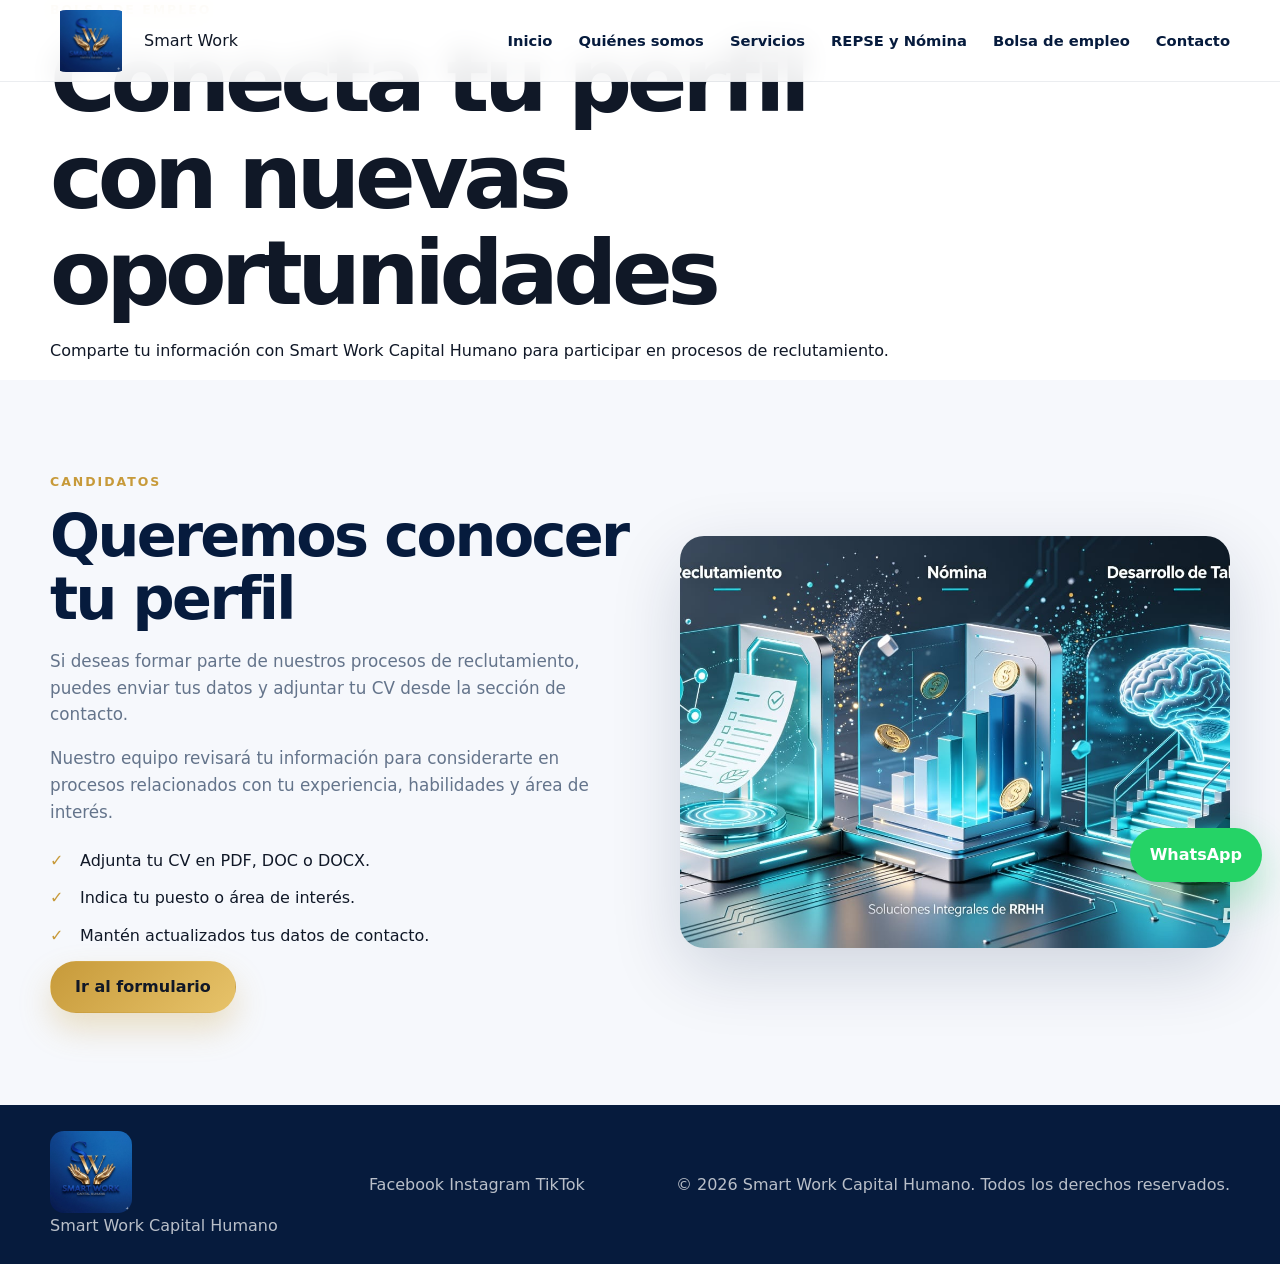
==== bolsa-empleo.html @ 2f0ab1b7 "Actualizacion de pagina" ====
<!DOCTYPE html>
<html lang="es-MX">
<head>
  <meta charset="UTF-8" />
  <meta name="viewport" content="width=device-width, initial-scale=1.0" />
  <meta name="description" content="Bolsa de empleo para candidatos que desean enviar su CV a Smart Work Capital Humano." />
  <title>Bolsa de empleo | Smart Work Capital Humano</title>
  <link rel="stylesheet" href="styles.css" />
  <link rel="icon" href="assets/logo-smart-work.jpeg" />
</head>
<body data-page="bolsa">

<nav class="navbar" aria-label="Navegación principal">
  <a class="brand" href="index.html" aria-label="Inicio Smart Work Capital Humano">
    <img src="assets/logo-smart-work.jpeg" alt="Smart Work Capital Humano" />
    <span>Smart Work</span>
  </a>

  <button class="nav-toggle" id="navToggle" type="button" aria-label="Abrir menú" aria-expanded="false">
    <span></span><span></span><span></span>
  </button>

  <div class="nav-menu" id="navMenu">
    <a href="index.html" data-nav="inicio">Inicio</a>
    <a href="nosotros.html" data-nav="nosotros">Quiénes somos</a>
    <a href="servicios.html" data-nav="servicios">Servicios</a>
    <a href="repse-nomina.html" data-nav="repse-nomina">REPSE y Nómina</a>
    <a href="bolsa-empleo.html" data-nav="bolsa">Bolsa de empleo</a>
    <a href="contacto.html" data-nav="contacto">Contacto</a>
  </div>
</nav>


<header class="page-banner cv-banner">
  <div class="container reveal">
    <p class="eyebrow">Bolsa de empleo</p>
    <h1>Conecta tu perfil con nuevas oportunidades</h1>
    <p>Comparte tu información con Smart Work Capital Humano para participar en procesos de reclutamiento.</p>
  </div>
</header>

<main>
  <section class="section cv-section">
    <div class="container two-columns">
      <div class="section-copy reveal">
        <p class="eyebrow">Candidatos</p>
        <h2>Queremos conocer tu perfil</h2>
        <p>
          Si deseas formar parte de nuestros procesos de reclutamiento, puedes enviar tus datos
          y adjuntar tu CV desde la sección de contacto.
        </p>
        <p>
          Nuestro equipo revisará tu información para considerarte en procesos relacionados con tu experiencia,
          habilidades y área de interés.
        </p>
        <ul class="check-list">
          <li>Adjunta tu CV en PDF, DOC o DOCX.</li>
          <li>Indica tu puesto o área de interés.</li>
          <li>Mantén actualizados tus datos de contacto.</li>
        </ul>
        <a class="btn btn-primary" href="contacto.html">Ir al formulario</a>
      </div>

      <div class="image-card reveal">
        <img src="assets/capital-humano.jpg" alt="Bolsa de empleo Smart Work Capital Humano" />
      </div>
    </div>
  </section>
</main>


<a class="floating-whatsapp js-whatsapp" href="#" target="_blank" rel="noopener" aria-label="Contactar por WhatsApp">
  WhatsApp
</a>

<footer class="site-footer">
  <div class="container footer-content">
    <a class="footer-brand" href="index.html">
      <img src="assets/logo-smart-work.jpeg" alt="Smart Work Capital Humano" />
      <span>Smart Work Capital Humano</span>
    </a>

    <div class="footer-links">
      <a href="#" target="_blank" rel="noopener">Facebook</a>
      <a href="#" target="_blank" rel="noopener">Instagram</a>
      <a href="#" target="_blank" rel="noopener">TikTok</a>
    </div>

    <p>© <span id="year"></span> Smart Work Capital Humano. Todos los derechos reservados.</p>
  </div>
</footer>

<script src="app.js"></script>

</body>
</html>
---- styles.css ----
:root {
  --blue: #0b3f8f;
  --blue-dark: #061b3d;
  --gold: #c79a3a;
  --gold-soft: #f2d68b;
  --ink: #101827;
  --muted: #64748b;
  --light: #f6f8fc;
  --white: #ffffff;
  --radius: 24px;
  --shadow: 0 22px 70px rgba(8, 31, 67, 0.16);
  --max: 1180px;
}

* {
  box-sizing: border-box;
}

html {
  scroll-behavior: smooth;
}

body {
  margin: 0;
  font-family: Inter, system-ui, -apple-system, BlinkMacSystemFont, "Segoe UI", sans-serif;
  color: var(--ink);
  background: var(--white);
  line-height: 1.6;
}

img,
video {
  max-width: 100%;
  display: block;
}

a {
  color: inherit;
  text-decoration: none;
}

.container {
  width: min(100% - 36px, var(--max));
  margin: 0 auto;
}

.site-header {
  min-height: 100vh;
  background: var(--blue-dark);
}

.navbar {
  position: fixed;
  inset: 0 0 auto;
  z-index: 100;
  height: 82px;
  display: flex;
  align-items: center;
  justify-content: space-between;
  padding: 0 max(22px, calc((100vw - var(--max)) / 2));
  background: rgba(255, 255, 255, 0.9);
  backdrop-filter: blur(14px);
  border-bottom: 1px solid rgba(12, 31, 68, 0.08);
}

.brand {
  display: inline-flex;
  align-items: center;
  gap: 12px;
}

.brand img {
  width: 82px;
  height: 62px;
  object-fit: contain;
  border-radius: 16px;
}

.nav-menu {
  display: flex;
  align-items: center;
  gap: 26px;
  font-weight: 700;
  font-size: 0.92rem;
  color: var(--blue-dark);
}

.nav-menu a {
  position: relative;
}

.nav-menu a::after {
  content: "";
  position: absolute;
  left: 0;
  bottom: -8px;
  width: 0;
  height: 2px;
  background: var(--gold);
  transition: width 0.25s ease;
}

.nav-menu a:hover::after {
  width: 100%;
}

.nav-toggle {
  display: none;
  border: 0;
  background: transparent;
  padding: 8px;
  cursor: pointer;
}

.nav-toggle span {
  display: block;
  width: 28px;
  height: 3px;
  margin: 5px;
  border-radius: 10px;
  background: var(--blue-dark);
}

.hero {
  position: relative;
  min-height: 100vh;
  display: grid;
  place-items: center;
  overflow: hidden;
  padding: 140px 0 80px;
}

.hero-video,
.hero::before {
  position: absolute;
  inset: 0;
  width: 100%;
  height: 100%;
}

.hero-video {
  object-fit: cover;
  opacity: 0.35;
}

.hero::before {
  content: "";
  background:
    linear-gradient(90deg, rgba(3, 18, 42, 0.96), rgba(5, 28, 66, 0.82), rgba(9, 41, 90, 0.52)),
    url("assets/reclutamiento-equipo.jpg") center/cover;
  z-index: 0;
}

.hero-overlay {
  position: absolute;
  inset: 0;
  background:
    radial-gradient(circle at 80% 20%, rgba(199, 154, 58, 0.25), transparent 34%),
    linear-gradient(180deg, rgba(5, 16, 36, 0.15), rgba(5, 16, 36, 0.65));
  z-index: 1;
}

.hero-content {
  position: relative;
  z-index: 2;
  width: min(100% - 36px, 960px);
  margin: 0 auto;
  color: var(--white);
}

.eyebrow {
  margin: 0 0 12px;
  color: var(--gold);
  text-transform: uppercase;
  letter-spacing: 0.16em;
  font-weight: 800;
  font-size: 0.78rem;
}

h1,
h2,
h3 {
  margin: 0;
  line-height: 1.08;
}

h1 {
  max-width: 820px;
  font-size: clamp(2.8rem, 7vw, 6.4rem);
  letter-spacing: -0.06em;
}

h2 {
  font-size: clamp(2rem, 4.6vw, 4rem);
  letter-spacing: -0.045em;
  color: var(--blue-dark);
}

h3 {
  font-size: 1.25rem;
  color: var(--blue-dark);
}

.hero-text {
  max-width: 650px;
  margin: 24px 0 0;
  font-size: clamp(1.05rem, 2vw, 1.28rem);
  color: rgba(255, 255, 255, 0.84);
}

.hero-actions,
.contact-actions {
  display: flex;
  flex-wrap: wrap;
  gap: 14px;
  margin-top: 34px;
}

.btn {
  display: inline-flex;
  align-items: center;
  justify-content: center;
  min-height: 52px;
  padding: 0 24px;
  border-radius: 999px;
  font-weight: 800;
  border: 1px solid transparent;
  transition: transform 0.2s ease, box-shadow 0.2s ease, background 0.2s ease;
}

.btn:hover {
  transform: translateY(-2px);
}

.btn-primary {
  background: linear-gradient(135deg, var(--gold), #e7c36a);
  color: #111827;
  box-shadow: 0 16px 32px rgba(199, 154, 58, 0.28);
}

.btn-secondary {
  background: rgba(255, 255, 255, 0.1);
  color: var(--blue-dark);
  border-color: rgba(11, 63, 143, 0.18);
}

.hero .btn-secondary {
  color: var(--white);
  border-color: rgba(255, 255, 255, 0.35);
}

.btn-light {
  background: var(--white);
  color: var(--blue-dark);
}

.hero-stats {
  display: grid;
  grid-template-columns: repeat(3, minmax(0, 1fr));
  gap: 14px;
  max-width: 820px;
  margin-top: 54px;
}

.hero-stats div {
  padding: 22px;
  border: 1px solid rgba(255, 255, 255, 0.18);
  border-radius: 20px;
  background: rgba(255, 255, 255, 0.08);
  backdrop-filter: blur(10px);
}

.hero-stats strong {
  display: block;
  font-size: 1.6rem;
  color: var(--gold-soft);
}

.hero-stats span {
  display: block;
  color: rgba(255, 255, 255, 0.82);
}

.section {
  padding: 92px 0;
}

.two-columns {
  display: grid;
  grid-template-columns: 1fr 0.95fr;
  gap: 52px;
  align-items: center;
}

.two-columns.reverse {
  grid-template-columns: 0.95fr 1fr;
}

.section-copy p:not(.eyebrow),
.section-heading p {
  color: var(--muted);
  font-size: 1.05rem;
}

.section-heading {
  max-width: 860px;
  margin: 0 auto 44px;
  text-align: center;
}

.image-card {
  overflow: hidden;
  border-radius: var(--radius);
  box-shadow: var(--shadow);
  background: var(--light);
}

.image-card img {
  width: 100%;
  aspect-ratio: 4 / 3;
  object-fit: cover;
}

.mission-card {
  margin-top: 26px;
  padding: 28px;
  border-radius: var(--radius);
  background: linear-gradient(135deg, rgba(11, 63, 143, 0.08), rgba(199, 154, 58, 0.1));
  border: 1px solid rgba(11, 63, 143, 0.08);
}

.values-section,
.payroll,
.cv-section {
  background: var(--light);
}

.values-grid {
  display: grid;
  grid-template-columns: repeat(4, 1fr);
  gap: 18px;
}

.value-card,
.service-card,
.payroll-card,
.cv-form,
.contact-card {
  border: 1px solid rgba(11, 63, 143, 0.09);
  background: var(--white);
  border-radius: var(--radius);
  box-shadow: 0 14px 40px rgba(8, 31, 67, 0.08);
}

.value-card {
  padding: 26px;
}

.value-card span {
  display: inline-flex;
  width: 42px;
  height: 42px;
  align-items: center;
  justify-content: center;
  border-radius: 50%;
  background: var(--blue);
  color: var(--white);
  font-weight: 900;
  margin-bottom: 16px;
}

.value-card p,
.service-card p,
.payroll-card p {
  color: var(--muted);
}

.service-highlight {
  display: grid;
  grid-template-columns: 1fr 0.9fr;
  gap: 28px;
  align-items: center;
  margin-bottom: 28px;
  padding: 34px;
  border-radius: 30px;
  background: linear-gradient(135deg, #092a5f, #0b3f8f);
  color: var(--white);
  overflow: hidden;
}

.service-highlight h3 {
  color: var(--white);
  font-size: clamp(1.7rem, 3vw, 2.6rem);
}

.service-highlight img {
  border-radius: 22px;
  height: 320px;
  width: 100%;
  object-fit: cover;
}

.check-list {
  padding: 0;
  margin: 22px 0 0;
  list-style: none;
}

.check-list li {
  position: relative;
  padding-left: 30px;
  margin: 12px 0;
}

.check-list li::before {
  content: "✓";
  position: absolute;
  left: 0;
  top: 0;
  color: var(--gold);
  font-weight: 900;
}

.cards-grid {
  display: grid;
  grid-template-columns: repeat(4, 1fr);
  gap: 18px;
}

.service-card {
  overflow: hidden;
}

.service-card img {
  width: 100%;
  height: 170px;
  object-fit: cover;
}

.service-card div {
  padding: 22px;
}

.dark-section {
  color: var(--white);
  background:
    linear-gradient(135deg, rgba(4, 16, 36, 0.96), rgba(6, 31, 72, 0.94)),
    url("assets/servicios-rrhh.jpg") center/cover fixed;
}

.dark-section h2,
.dark-section h3 {
  color: var(--white);
}

.dark-section .section-copy p:not(.eyebrow),
.dark-section .check-list {
  color: rgba(255, 255, 255, 0.82);
}

.payroll-grid {
  display: grid;
  grid-template-columns: repeat(3, 1fr);
  gap: 22px;
}

.payroll-card {
  overflow: hidden;
}

.payroll-card img {
  width: 100%;
  height: 210px;
  object-fit: cover;
}

.payroll-card h3,
.payroll-card p {
  padding-left: 24px;
  padding-right: 24px;
}

.payroll-card h3 {
  padding-top: 22px;
}

.payroll-card p {
  padding-bottom: 24px;
}

.process {
  margin-top: 32px;
  padding: 32px;
  border-radius: 28px;
  background: var(--white);
  border: 1px solid rgba(11, 63, 143, 0.1);
}

.process-list {
  display: grid;
  grid-template-columns: repeat(4, 1fr);
  gap: 14px;
  margin-top: 22px;
}

.process-list span {
  display: block;
  padding: 18px;
  border-radius: 18px;
  background: var(--light);
  color: var(--blue-dark);
  font-weight: 800;
}

.cv-form {
  padding: 28px;
}

.cv-form label {
  display: block;
  margin-bottom: 16px;
  color: var(--blue-dark);
  font-weight: 800;
}

.cv-form input,
.cv-form textarea {
  width: 100%;
  margin-top: 8px;
  padding: 14px 16px;
  border: 1px solid rgba(11, 63, 143, 0.18);
  border-radius: 16px;
  font: inherit;
  outline: none;
  background: #fbfcff;
}

.cv-form input:focus,
.cv-form textarea:focus {
  border-color: var(--gold);
  box-shadow: 0 0 0 4px rgba(199, 154, 58, 0.14);
}

.file-name {
  display: block;
  margin-top: 8px;
  color: var(--muted);
  font-size: 0.88rem;
  font-weight: 600;
}

.small-note {
  font-size: 0.95rem !important;
  padding: 16px;
  border-radius: 18px;
  background: rgba(199, 154, 58, 0.12);
}

.contact-card {
  display: grid;
  grid-template-columns: 1.2fr auto;
  gap: 26px;
  align-items: center;
  padding: 40px;
  background:
    linear-gradient(135deg, rgba(255,255,255,0.94), rgba(246,248,252,0.94)),
    url("assets/capital-humano.jpg") center/cover;
}

.social-links {
  grid-column: 1 / -1;
  display: flex;
  flex-wrap: wrap;
  gap: 12px;
}

.social-links a {
  padding: 10px 16px;
  border-radius: 999px;
  background: var(--blue-dark);
  color: var(--white);
  font-weight: 800;
}

.floating-whatsapp {
  position: fixed;
  right: 18px;
  bottom: 18px;
  z-index: 90;
  padding: 14px 20px;
  border-radius: 999px;
  background: #25d366;
  color: white;
  font-weight: 900;
  box-shadow: 0 18px 40px rgba(37, 211, 102, 0.32);
}

.site-footer {
  background: var(--blue-dark);
  color: rgba(255, 255, 255, 0.72);
  padding: 26px 0;
}

.footer-content {
  display: flex;
  align-items: center;
  justify-content: space-between;
  gap: 18px;
}

.footer-content img {
  width: 82px;
  border-radius: 14px;
}

.reveal {
  opacity: 0;
  transform: translateY(22px);
  transition: opacity 0.7s ease, transform 0.7s ease;
}

.reveal.is-visible {
  opacity: 1;
  transform: translateY(0);
}

@media (max-width: 980px) {
  .nav-toggle {
    display: block;
  }

  .nav-menu {
    position: fixed;
    top: 82px;
    left: 18px;
    right: 18px;
    display: none;
    flex-direction: column;
    align-items: stretch;
    padding: 20px;
    border-radius: 22px;
    background: var(--white);
    box-shadow: var(--shadow);
  }

  .nav-menu.is-open {
    display: flex;
  }

  .two-columns,
  .two-columns.reverse,
  .service-highlight,
  .contact-card {
    grid-template-columns: 1fr;
  }

  .cards-grid,
  .values-grid,
  .payroll-grid {
    grid-template-columns: repeat(2, 1fr);
  }

  .process-list {
    grid-template-columns: repeat(2, 1fr);
  }

  .contact-actions {
    margin-top: 0;
  }
}

@media (max-width: 620px) {
  .section {
    padding: 68px 0;
  }

  .hero {
    padding-top: 120px;
  }

  .hero-stats,
  .cards-grid,
  .values-grid,
  .payroll-grid,
  .process-list {
    grid-template-columns: 1fr;
  }

  .service-highlight,
  .contact-card,
  .process,
  .cv-form {
    padding: 22px;
  }

  .brand img {
    width: 72px;
    height: 54px;
  }

  .navbar {
    height: 76px;
  }

  .nav-menu {
    top: 76px;
  }

  .footer-content {
    flex-direction: column;
    text-align: center;
  }

  .floating-whatsapp {
    left: 18px;
    right: 18px;
    text-align: center;
  }
}
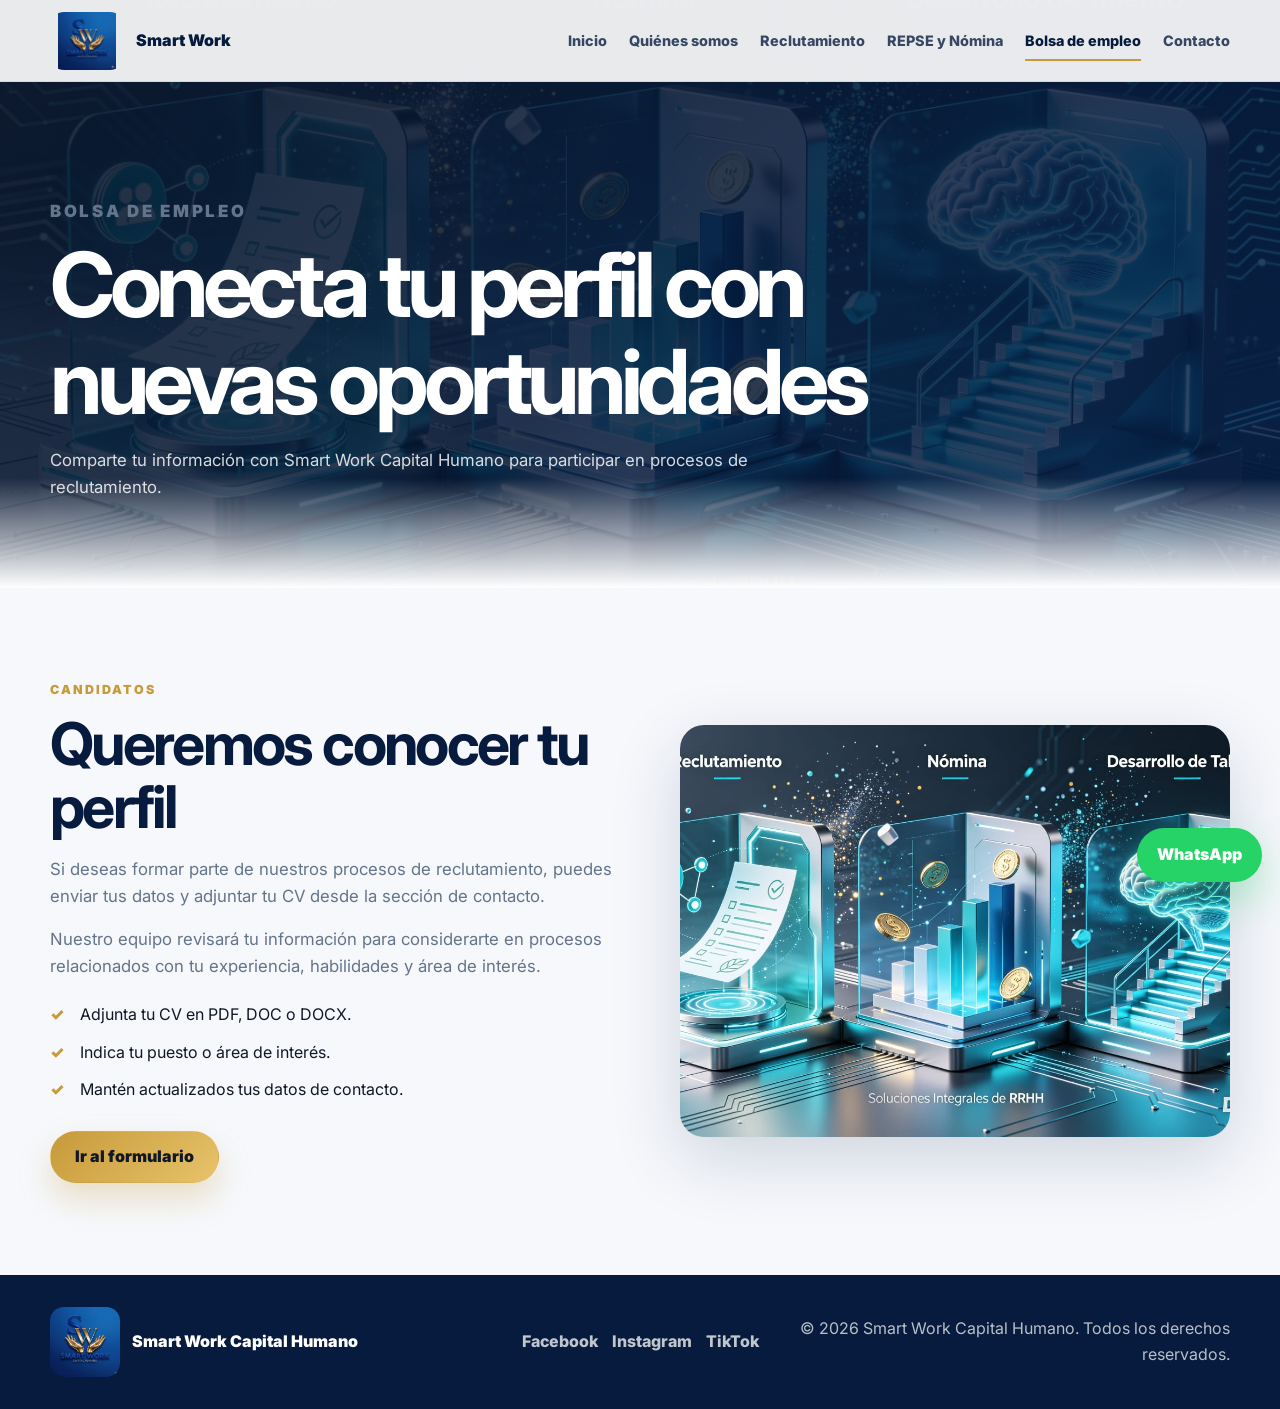
==== commit 5d67ac6f: "Ajustes finales Smart Work" ====
--- a/bolsa-empleo.html
+++ b/bolsa-empleo.html
@@ -23,7 +23,7 @@
   <div class="nav-menu" id="navMenu">
     <a href="index.html" data-nav="inicio">Inicio</a>
     <a href="nosotros.html" data-nav="nosotros">Quiénes somos</a>
-    <a href="servicios.html" data-nav="servicios">Servicios</a>
+    <a href="servicios.html" data-nav="servicios">Reclutamiento</a>
     <a href="repse-nomina.html" data-nav="repse-nomina">REPSE y Nómina</a>
     <a href="bolsa-empleo.html" data-nav="bolsa">Bolsa de empleo</a>
     <a href="contacto.html" data-nav="contacto">Contacto</a>
--- a/styles.css
+++ b/styles.css
@@ -1,10 +1,15 @@
+@import url("https://fonts.googleapis.com/css2?family=Inter:wght@400;600;700;800;900&display=swap");
+
 :root {
   --blue: #0b3f8f;
+  --blue-2: #0d5ec8;
   --blue-dark: #061b3d;
   --gold: #c79a3a;
   --gold-soft: #f2d68b;
+  --cyan: #21d4ff;
   --ink: #101827;
   --muted: #64748b;
+  --line: rgba(11, 63, 143, 0.12);
   --light: #f6f8fc;
   --white: #ffffff;
   --radius: 24px;
@@ -12,13 +17,9 @@
   --max: 1180px;
 }
 
-* {
-  box-sizing: border-box;
-}
-
-html {
-  scroll-behavior: smooth;
-}
+* { box-sizing: border-box; }
+
+html { scroll-behavior: smooth; }
 
 body {
   margin: 0;
@@ -28,37 +29,25 @@
   line-height: 1.6;
 }
 
-img,
-video {
-  max-width: 100%;
-  display: block;
-}
-
-a {
-  color: inherit;
-  text-decoration: none;
-}
+img, video { max-width: 100%; display: block; }
+
+a { color: inherit; text-decoration: none; }
 
 .container {
   width: min(100% - 36px, var(--max));
   margin: 0 auto;
-}
-
-.site-header {
-  min-height: 100vh;
-  background: var(--blue-dark);
 }
 
 .navbar {
   position: fixed;
   inset: 0 0 auto;
   z-index: 100;
-  height: 82px;
+  min-height: 82px;
   display: flex;
   align-items: center;
   justify-content: space-between;
-  padding: 0 max(22px, calc((100vw - var(--max)) / 2));
-  background: rgba(255, 255, 255, 0.9);
+  padding: 10px max(22px, calc((100vw - var(--max)) / 2));
+  background: rgba(255, 255, 255, 0.91);
   backdrop-filter: blur(14px);
   border-bottom: 1px solid rgba(12, 31, 68, 0.08);
 }
@@ -67,42 +56,47 @@
   display: inline-flex;
   align-items: center;
   gap: 12px;
+  font-weight: 900;
+  color: var(--blue-dark);
 }
 
 .brand img {
-  width: 82px;
-  height: 62px;
+  width: 74px;
+  height: 58px;
   object-fit: contain;
-  border-radius: 16px;
+  border-radius: 14px;
 }
 
 .nav-menu {
   display: flex;
   align-items: center;
-  gap: 26px;
-  font-weight: 700;
-  font-size: 0.92rem;
+  gap: 22px;
+  font-weight: 800;
+  font-size: 0.9rem;
   color: var(--blue-dark);
 }
 
 .nav-menu a {
   position: relative;
+  opacity: 0.78;
 }
 
 .nav-menu a::after {
   content: "";
   position: absolute;
   left: 0;
-  bottom: -8px;
+  bottom: -9px;
   width: 0;
   height: 2px;
   background: var(--gold);
   transition: width 0.25s ease;
 }
 
-.nav-menu a:hover::after {
-  width: 100%;
-}
+.nav-menu a:hover,
+.nav-menu a.is-active { opacity: 1; }
+
+.nav-menu a:hover::after,
+.nav-menu a.is-active::after { width: 100%; }
 
 .nav-toggle {
   display: none;
@@ -121,13 +115,18 @@
   background: var(--blue-dark);
 }
 
+.hero,
+.page-banner {
+  position: relative;
+  overflow: hidden;
+  padding-top: 118px;
+}
+
 .hero {
-  position: relative;
   min-height: 100vh;
   display: grid;
   place-items: center;
-  overflow: hidden;
-  padding: 140px 0 80px;
+  background: var(--blue-dark);
 }
 
 .hero-video,
@@ -140,13 +139,13 @@
 
 .hero-video {
   object-fit: cover;
-  opacity: 0.35;
+  opacity: 0.28;
 }
 
 .hero::before {
   content: "";
   background:
-    linear-gradient(90deg, rgba(3, 18, 42, 0.96), rgba(5, 28, 66, 0.82), rgba(9, 41, 90, 0.52)),
+    linear-gradient(90deg, rgba(3, 18, 42, 0.97), rgba(5, 28, 66, 0.82), rgba(9, 41, 90, 0.48)),
     url("assets/reclutamiento-equipo.jpg") center/cover;
   z-index: 0;
 }
@@ -155,16 +154,20 @@
   position: absolute;
   inset: 0;
   background:
-    radial-gradient(circle at 80% 20%, rgba(199, 154, 58, 0.25), transparent 34%),
-    linear-gradient(180deg, rgba(5, 16, 36, 0.15), rgba(5, 16, 36, 0.65));
+    radial-gradient(circle at 82% 20%, rgba(199, 154, 58, 0.28), transparent 32%),
+    radial-gradient(circle at 18% 80%, rgba(33, 212, 255, 0.18), transparent 36%),
+    linear-gradient(180deg, rgba(5, 16, 36, 0.14), rgba(5, 16, 36, 0.7));
   z-index: 1;
 }
 
-.hero-content {
+.hero-grid {
   position: relative;
   z-index: 2;
-  width: min(100% - 36px, 960px);
-  margin: 0 auto;
+  display: grid;
+  grid-template-columns: 1.15fr 0.85fr;
+  gap: 46px;
+  align-items: center;
+  padding: 70px 0 60px;
   color: var(--white);
 }
 
@@ -173,19 +176,13 @@
   color: var(--gold);
   text-transform: uppercase;
   letter-spacing: 0.16em;
-  font-weight: 800;
+  font-weight: 900;
   font-size: 0.78rem;
 }
 
-h1,
-h2,
-h3 {
-  margin: 0;
-  line-height: 1.08;
-}
+h1, h2, h3 { margin: 0; line-height: 1.08; }
 
 h1 {
-  max-width: 820px;
   font-size: clamp(2.8rem, 7vw, 6.4rem);
   letter-spacing: -0.06em;
 }
@@ -201,11 +198,18 @@
   color: var(--blue-dark);
 }
 
-.hero-text {
-  max-width: 650px;
-  margin: 24px 0 0;
+.hero-copy p:not(.eyebrow),
+.page-banner p,
+.section-copy p:not(.eyebrow),
+.section-heading p {
+  color: var(--muted);
+  font-size: 1.05rem;
+}
+
+.hero-copy p:not(.eyebrow) {
+  max-width: 680px;
+  color: rgba(255, 255, 255, 0.84);
   font-size: clamp(1.05rem, 2vw, 1.28rem);
-  color: rgba(255, 255, 255, 0.84);
 }
 
 .hero-actions,
@@ -223,14 +227,12 @@
   min-height: 52px;
   padding: 0 24px;
   border-radius: 999px;
-  font-weight: 800;
+  font-weight: 900;
   border: 1px solid transparent;
   transition: transform 0.2s ease, box-shadow 0.2s ease, background 0.2s ease;
 }
 
-.btn:hover {
-  transform: translateY(-2px);
-}
+.btn:hover { transform: translateY(-2px); }
 
 .btn-primary {
   background: linear-gradient(135deg, var(--gold), #e7c36a);
@@ -239,50 +241,106 @@
 }
 
 .btn-secondary {
-  background: rgba(255, 255, 255, 0.1);
+  background: rgba(255,255,255,0.06);
   color: var(--blue-dark);
   border-color: rgba(11, 63, 143, 0.18);
 }
 
 .hero .btn-secondary {
   color: var(--white);
-  border-color: rgba(255, 255, 255, 0.35);
-}
-
-.btn-light {
-  background: var(--white);
-  color: var(--blue-dark);
-}
-
-.hero-stats {
-  display: grid;
-  grid-template-columns: repeat(3, minmax(0, 1fr));
-  gap: 14px;
-  max-width: 820px;
-  margin-top: 54px;
-}
-
-.hero-stats div {
-  padding: 22px;
-  border: 1px solid rgba(255, 255, 255, 0.18);
-  border-radius: 20px;
-  background: rgba(255, 255, 255, 0.08);
-  backdrop-filter: blur(10px);
-}
-
-.hero-stats strong {
-  display: block;
-  font-size: 1.6rem;
-  color: var(--gold-soft);
-}
-
-.hero-stats span {
-  display: block;
-  color: rgba(255, 255, 255, 0.82);
-}
-
-.section {
-  padding: 92px 0;
+  border-color: rgba(255,255,255,0.35);
+}
+
+.hero-panel {
+  padding: 28px;
+  border: 1px solid rgba(255,255,255,0.17);
+  border-radius: 30px;
+  background: rgba(255,255,255,0.09);
+  backdrop-filter: blur(14px);
+  box-shadow: 0 28px 70px rgba(0,0,0,0.22);
+}
+
+.hero-panel img {
+  width: 250px;
+  margin: 0 auto 24px;
+  border-radius: 24px;
+}
+
+.mini-stats {
+  display: grid;
+  gap: 12px;
+}
+
+.mini-stats span {
+  display: flex;
+  justify-content: space-between;
+  gap: 16px;
+  padding: 16px;
+  border-radius: 18px;
+  background: rgba(255,255,255,0.08);
+  color: rgba(255,255,255,0.8);
+}
+
+.mini-stats strong { color: var(--gold-soft); }
+
+.page-banner {
+  min-height: 430px;
+  display: flex;
+  align-items: center;
+  color: var(--white);
+  background:
+    linear-gradient(135deg, rgba(4, 16, 36, 0.9), rgba(6, 31, 72, 0.82)),
+    url("assets/reclutamiento-equipo.jpg") center/cover;
+}
+
+.page-banner::after {
+  content: "";
+  position: absolute;
+  inset: auto 0 0;
+  height: 110px;
+  background: linear-gradient(0deg, var(--white), transparent);
+}
+
+.page-banner .container {
+  position: relative;
+  z-index: 2;
+  padding: 80px 0 70px;
+}
+
+.page-banner h1 {
+  max-width: 920px;
+  color: var(--white);
+}
+
+.page-banner p:not(.eyebrow) {
+  max-width: 760px;
+  color: rgba(255,255,255,0.83);
+}
+
+.services-banner { background-image: linear-gradient(135deg, rgba(4, 16, 36, 0.88), rgba(6, 31, 72, 0.82)), url("assets/reclutamiento-digital.jpg"); }
+.repse-banner { background-image: linear-gradient(135deg, rgba(4, 16, 36, 0.88), rgba(6, 31, 72, 0.82)), url("assets/repse-hd.png"); }
+.payroll-banner { background-image: linear-gradient(135deg, rgba(4, 16, 36, 0.88), rgba(6, 31, 72, 0.82)), url("assets/gestion-nominas.jpg"); }
+.cv-banner { background-image: linear-gradient(135deg, rgba(4, 16, 36, 0.88), rgba(6, 31, 72, 0.82)), url("assets/capital-humano.jpg"); }
+.contact-banner { background-image: linear-gradient(135deg, rgba(4, 16, 36, 0.88), rgba(6, 31, 72, 0.82)), url("assets/reclutamiento-equipo.jpg"); }
+
+.section { padding: 92px 0; }
+
+.light-section,
+.values-section,
+.cv-section {
+  background: var(--light);
+}
+
+.split-section {
+  background:
+    linear-gradient(180deg, rgba(246,248,252,0.96), rgba(255,255,255,0.96)),
+    url("assets/servicios-rrhh.jpg") center/cover;
+}
+
+.section-heading {
+  max-width: 880px;
+  margin: 0 auto 44px;
+  text-align: center;
 }
 
 .two-columns {
@@ -292,21 +350,7 @@
   align-items: center;
 }
 
-.two-columns.reverse {
-  grid-template-columns: 0.95fr 1fr;
-}
-
-.section-copy p:not(.eyebrow),
-.section-heading p {
-  color: var(--muted);
-  font-size: 1.05rem;
-}
-
-.section-heading {
-  max-width: 860px;
-  margin: 0 auto 44px;
-  text-align: center;
-}
+.two-columns.reverse { grid-template-columns: 0.95fr 1fr; }
 
 .image-card {
   overflow: hidden;
@@ -321,40 +365,80 @@
   object-fit: cover;
 }
 
-.mission-card {
-  margin-top: 26px;
-  padding: 28px;
-  border-radius: var(--radius);
-  background: linear-gradient(135deg, rgba(11, 63, 143, 0.08), rgba(199, 154, 58, 0.1));
-  border: 1px solid rgba(11, 63, 143, 0.08);
-}
-
-.values-section,
-.payroll,
-.cv-section {
-  background: var(--light);
-}
-
-.values-grid {
-  display: grid;
-  grid-template-columns: repeat(4, 1fr);
-  gap: 18px;
-}
-
-.value-card,
+.home-cards,
+.cards-grid {
+  display: grid;
+  grid-template-columns: repeat(3, 1fr);
+  gap: 22px;
+}
+
+.link-card,
 .service-card,
 .payroll-card,
+.value-card,
 .cv-form,
-.contact-card {
-  border: 1px solid rgba(11, 63, 143, 0.09);
+.contact-card,
+.info-box {
+  border: 1px solid var(--line);
   background: var(--white);
   border-radius: var(--radius);
   box-shadow: 0 14px 40px rgba(8, 31, 67, 0.08);
 }
 
-.value-card {
-  padding: 26px;
-}
+.link-card,
+.service-card,
+.payroll-card {
+  overflow: hidden;
+}
+
+.link-card {
+  display: block;
+  transition: transform 0.22s ease, box-shadow 0.22s ease;
+}
+
+.link-card:hover {
+  transform: translateY(-5px);
+  box-shadow: var(--shadow);
+}
+
+.link-card img,
+.service-card img,
+.payroll-card img {
+  width: 100%;
+  height: 210px;
+  object-fit: cover;
+}
+
+.link-card h3,
+.link-card p,
+.service-card h3,
+.service-card p,
+.payroll-card h3,
+.payroll-card p {
+  padding-left: 24px;
+  padding-right: 24px;
+}
+
+.link-card h3,
+.service-card h3,
+.payroll-card h3 {
+  padding-top: 22px;
+}
+
+.link-card p,
+.service-card p,
+.payroll-card p {
+  padding-bottom: 24px;
+  color: var(--muted);
+}
+
+.values-grid {
+  display: grid;
+  grid-template-columns: repeat(3, 1fr);
+  gap: 18px;
+}
+
+.value-card { padding: 26px; }
 
 .value-card span {
   display: inline-flex;
@@ -369,11 +453,7 @@
   margin-bottom: 16px;
 }
 
-.value-card p,
-.service-card p,
-.payroll-card p {
-  color: var(--muted);
-}
+.value-card p { color: var(--muted); }
 
 .service-highlight {
   display: grid;
@@ -388,9 +468,13 @@
   overflow: hidden;
 }
 
+.service-highlight h2,
 .service-highlight h3 {
   color: var(--white);
-  font-size: clamp(1.7rem, 3vw, 2.6rem);
+}
+
+.service-highlight p {
+  color: rgba(255,255,255,0.82);
 }
 
 .service-highlight img {
@@ -402,7 +486,7 @@
 
 .check-list {
   padding: 0;
-  margin: 22px 0 0;
+  margin: 22px 0 28px;
   list-style: none;
 }
 
@@ -421,100 +505,33 @@
   font-weight: 900;
 }
 
-.cards-grid {
-  display: grid;
-  grid-template-columns: repeat(4, 1fr);
-  gap: 18px;
-}
-
-.service-card {
-  overflow: hidden;
-}
-
-.service-card img {
-  width: 100%;
-  height: 170px;
-  object-fit: cover;
-}
-
-.service-card div {
-  padding: 22px;
-}
-
-.dark-section {
-  color: var(--white);
-  background:
-    linear-gradient(135deg, rgba(4, 16, 36, 0.96), rgba(6, 31, 72, 0.94)),
-    url("assets/servicios-rrhh.jpg") center/cover fixed;
-}
-
-.dark-section h2,
-.dark-section h3 {
-  color: var(--white);
-}
-
-.dark-section .section-copy p:not(.eyebrow),
-.dark-section .check-list {
-  color: rgba(255, 255, 255, 0.82);
-}
-
 .payroll-grid {
   display: grid;
   grid-template-columns: repeat(3, 1fr);
   gap: 22px;
 }
 
-.payroll-card {
-  overflow: hidden;
-}
-
-.payroll-card img {
-  width: 100%;
-  height: 210px;
-  object-fit: cover;
-}
-
-.payroll-card h3,
-.payroll-card p {
-  padding-left: 24px;
-  padding-right: 24px;
-}
-
-.payroll-card h3 {
-  padding-top: 22px;
-}
-
-.payroll-card p {
-  padding-bottom: 24px;
-}
-
-.process {
-  margin-top: 32px;
-  padding: 32px;
-  border-radius: 28px;
+.cta-block {
+  max-width: 880px;
+  margin: 0 auto;
+  padding: 44px;
+  text-align: center;
+  border-radius: 30px;
   background: var(--white);
-  border: 1px solid rgba(11, 63, 143, 0.1);
-}
-
-.process-list {
-  display: grid;
-  grid-template-columns: repeat(4, 1fr);
-  gap: 14px;
-  margin-top: 22px;
-}
-
-.process-list span {
-  display: block;
-  padding: 18px;
-  border-radius: 18px;
-  background: var(--light);
-  color: var(--blue-dark);
-  font-weight: 800;
-}
-
-.cv-form {
-  padding: 28px;
-}
+  box-shadow: var(--shadow);
+}
+
+.cta-block p {
+  color: var(--muted);
+}
+
+.info-box {
+  margin-top: 24px;
+  padding: 24px;
+  background: linear-gradient(135deg, rgba(11,63,143,0.07), rgba(199,154,58,0.12));
+}
+
+.cv-form { padding: 28px; }
 
 .cv-form label {
   display: block;
@@ -524,7 +541,8 @@
 }
 
 .cv-form input,
-.cv-form textarea {
+.cv-form textarea,
+.cv-form select {
   width: 100%;
   margin-top: 8px;
   padding: 14px 16px;
@@ -536,7 +554,8 @@
 }
 
 .cv-form input:focus,
-.cv-form textarea:focus {
+.cv-form textarea:focus,
+.cv-form select:focus {
   border-color: var(--gold);
   box-shadow: 0 0 0 4px rgba(199, 154, 58, 0.14);
 }
@@ -549,29 +568,35 @@
   font-weight: 600;
 }
 
-.small-note {
-  font-size: 0.95rem !important;
-  padding: 16px;
-  border-radius: 18px;
-  background: rgba(199, 154, 58, 0.12);
+.contact-layout {
+  display: grid;
+  grid-template-columns: 1.05fr 0.95fr;
+  gap: 34px;
+  align-items: stretch;
 }
 
 .contact-card {
-  display: grid;
-  grid-template-columns: 1.2fr auto;
-  gap: 26px;
-  align-items: center;
   padding: 40px;
-  background:
-    linear-gradient(135deg, rgba(255,255,255,0.94), rgba(246,248,252,0.94)),
-    url("assets/capital-humano.jpg") center/cover;
+}
+
+.contact-lines {
+  display: grid;
+  gap: 12px;
+  margin-top: 26px;
+}
+
+.contact-lines span {
+  padding: 14px 16px;
+  border-radius: 16px;
+  background: var(--light);
+  color: var(--blue-dark);
 }
 
 .social-links {
-  grid-column: 1 / -1;
   display: flex;
   flex-wrap: wrap;
   gap: 12px;
+  margin-top: 24px;
 }
 
 .social-links a {
@@ -597,20 +622,43 @@
 
 .site-footer {
   background: var(--blue-dark);
-  color: rgba(255, 255, 255, 0.72);
-  padding: 26px 0;
+  color: rgba(255,255,255,0.72);
+  padding: 32px 0;
 }
 
 .footer-content {
+  display: grid;
+  grid-template-columns: 1fr auto 1fr;
+  gap: 18px;
+  align-items: center;
+}
+
+.footer-brand {
   display: flex;
   align-items: center;
-  justify-content: space-between;
-  gap: 18px;
-}
-
-.footer-content img {
-  width: 82px;
+  gap: 12px;
+  color: var(--white);
+  font-weight: 900;
+}
+
+.footer-brand img {
+  width: 70px;
   border-radius: 14px;
+}
+
+.footer-links {
+  display: flex;
+  gap: 14px;
+}
+
+.footer-links a {
+  color: rgba(255,255,255,0.75);
+  font-weight: 800;
+}
+
+.footer-content p {
+  margin: 0;
+  text-align: right;
 }
 
 .reveal {
@@ -625,9 +673,7 @@
 }
 
 @media (max-width: 980px) {
-  .nav-toggle {
-    display: block;
-  }
+  .nav-toggle { display: block; }
 
   .nav-menu {
     position: fixed;
@@ -643,72 +689,60 @@
     box-shadow: var(--shadow);
   }
 
-  .nav-menu.is-open {
-    display: flex;
-  }
-
+  .nav-menu.is-open { display: flex; }
+
+  .hero-grid,
   .two-columns,
   .two-columns.reverse,
   .service-highlight,
-  .contact-card {
+  .contact-layout {
     grid-template-columns: 1fr;
   }
 
+  .home-cards,
   .cards-grid,
   .values-grid,
   .payroll-grid {
     grid-template-columns: repeat(2, 1fr);
   }
 
-  .process-list {
-    grid-template-columns: repeat(2, 1fr);
-  }
-
-  .contact-actions {
-    margin-top: 0;
-  }
-}
-
-@media (max-width: 620px) {
-  .section {
-    padding: 68px 0;
-  }
-
-  .hero {
-    padding-top: 120px;
-  }
-
-  .hero-stats,
+  .footer-content {
+    grid-template-columns: 1fr;
+    text-align: center;
+  }
+
+  .footer-brand,
+  .footer-links {
+    justify-content: center;
+  }
+
+  .footer-content p {
+    text-align: center;
+  }
+}
+
+@media (max-width: 640px) {
+  .section { padding: 68px 0; }
+
+  .home-cards,
   .cards-grid,
   .values-grid,
-  .payroll-grid,
-  .process-list {
+  .payroll-grid {
     grid-template-columns: 1fr;
   }
 
   .service-highlight,
   .contact-card,
-  .process,
+  .cta-block,
   .cv-form {
     padding: 22px;
   }
 
+  .brand span { display: none; }
+
   .brand img {
-    width: 72px;
-    height: 54px;
-  }
-
-  .navbar {
-    height: 76px;
-  }
-
-  .nav-menu {
-    top: 76px;
-  }
-
-  .footer-content {
-    flex-direction: column;
-    text-align: center;
+    width: 68px;
+    height: 52px;
   }
 
   .floating-whatsapp {
@@ -717,3 +751,243 @@
     text-align: center;
   }
 }
+
+
+/* Ajuste 07: flip 3D real para tarjetas de valores */
+.values-section {
+  position: relative;
+  overflow: hidden;
+  background:
+    radial-gradient(circle at 12% 18%, rgba(33, 212, 255, 0.16), transparent 28%),
+    radial-gradient(circle at 88% 26%, rgba(199, 154, 58, 0.16), transparent 30%),
+    linear-gradient(135deg, #061b3d 0%, #0b2f68 48%, #061b3d 100%);
+}
+
+.values-section::before {
+  content: "";
+  position: absolute;
+  inset: 0;
+  background:
+    linear-gradient(115deg, rgba(255,255,255,0.05) 0 1px, transparent 1px 90px),
+    linear-gradient(25deg, rgba(33,212,255,0.08) 0 1px, transparent 1px 110px);
+  opacity: 0.35;
+  pointer-events: none;
+}
+
+.values-section .container,
+.values-section .section-heading {
+  position: relative;
+  z-index: 1;
+}
+
+.values-section h2 {
+  color: var(--white);
+}
+
+.values-section .section-heading p:not(.eyebrow) {
+  color: rgba(255,255,255,0.74);
+}
+
+.flip-values {
+  perspective: 1400px;
+}
+
+.flip-values .value-card {
+  min-height: 230px;
+  padding: 0;
+  border: 0;
+  background: transparent;
+  box-shadow: none;
+  overflow: visible;
+  cursor: pointer;
+}
+
+.flip-values .value-card.reveal.is-visible {
+  transform: none;
+}
+
+.value-card-inner {
+  position: relative;
+  width: 100%;
+  height: 230px;
+  transform-style: preserve-3d;
+  transition: transform 0.72s cubic-bezier(.2,.8,.2,1), box-shadow 0.25s ease;
+  border-radius: var(--radius);
+  box-shadow: 0 24px 70px rgba(0,0,0,0.18);
+}
+
+.flip-values .value-card:hover .value-card-inner,
+.flip-values .value-card:focus .value-card-inner,
+.flip-values .value-card:focus-within .value-card-inner,
+.flip-values .value-card.is-flipped .value-card-inner {
+  transform: rotateX(180deg);
+  box-shadow: 0 34px 90px rgba(0,0,0,0.28);
+}
+
+.value-face {
+  position: absolute;
+  inset: 0;
+  display: flex;
+  flex-direction: column;
+  justify-content: flex-end;
+  padding: 28px;
+  overflow: hidden;
+  border-radius: var(--radius);
+  border: 1px solid rgba(255,255,255,0.34);
+  backface-visibility: hidden;
+  -webkit-backface-visibility: hidden;
+}
+
+.value-front {
+  background:
+    radial-gradient(circle at 12% 18%, rgba(255,255,255,0.72), transparent 32%),
+    linear-gradient(135deg, rgba(234, 249, 255, 0.98), rgba(96, 197, 237, 0.92));
+}
+
+.value-back {
+  transform: rotateX(180deg);
+  background:
+    radial-gradient(circle at 82% 18%, rgba(255,255,255,0.22), transparent 34%),
+    linear-gradient(135deg, #0b3f8f 0%, #061b3d 100%);
+  color: var(--white);
+}
+
+.value-face::after {
+  content: "";
+  position: absolute;
+  left: -35%;
+  top: -55%;
+  width: 65%;
+  height: 220%;
+  background: linear-gradient(90deg, transparent, rgba(255,255,255,0.38), transparent);
+  transform: rotate(18deg) translateX(-160%);
+  transition: transform 0.86s ease;
+}
+
+.flip-values .value-card:hover .value-face::after,
+.flip-values .value-card:focus .value-face::after,
+.flip-values .value-card:focus-within .value-face::after,
+.flip-values .value-card.is-flipped .value-face::after {
+  transform: rotate(18deg) translateX(420%);
+}
+
+.value-face .value-number {
+  position: absolute;
+  right: -14px;
+  top: -36px;
+  z-index: 0;
+  display: block;
+  margin: 0;
+  color: rgba(11, 63, 143, 0.16);
+  background: transparent;
+  font-size: clamp(8.8rem, 14vw, 13rem);
+  font-weight: 900;
+  line-height: 0.9;
+  letter-spacing: -0.1em;
+}
+
+.value-back .value-number {
+  color: rgba(255,255,255,0.10);
+}
+
+.flip-values .value-card h3 {
+  position: relative;
+  z-index: 2;
+  max-width: 86%;
+  color: #07346f;
+  font-size: clamp(1.25rem, 2vw, 1.7rem);
+  letter-spacing: -0.03em;
+}
+
+.flip-values .value-back h3 {
+  color: var(--gold-soft);
+}
+
+.flip-values .value-card p {
+  position: relative;
+  z-index: 2;
+  max-height: none;
+  margin: 12px 0 0;
+  overflow: visible;
+  color: rgba(255,255,255,0.9);
+  opacity: 1;
+  transform: none;
+  font-weight: 650;
+}
+
+@media (max-width: 640px) {
+  .flip-values .value-card,
+  .value-card-inner {
+    min-height: 220px;
+  }
+
+  .value-card-inner {
+    height: 220px;
+  }
+
+  .value-face .value-number {
+    right: -8px;
+    top: -24px;
+    font-size: 8rem;
+  }
+}
+
+
+/* Ajuste 08: números grandes más visibles en tarjetas flip */
+.flip-values .value-face .value-number {
+  position: absolute !important;
+  right: -10px !important;
+  top: -28px !important;
+  z-index: 1 !important;
+  display: block !important;
+  margin: 0 !important;
+  color: rgba(11, 63, 143, 0.28) !important;
+  background: transparent !important;
+  font-size: clamp(9.4rem, 15vw, 13.6rem) !important;
+  font-weight: 900 !important;
+  line-height: 0.9 !important;
+  letter-spacing: -0.1em !important;
+  pointer-events: none !important;
+}
+
+.flip-values .value-back .value-number {
+  color: rgba(255,255,255,0.18) !important;
+}
+
+.flip-values .value-card h3,
+.flip-values .value-card p {
+  position: relative !important;
+  z-index: 2 !important;
+}
+
+@media (max-width: 640px) {
+  .flip-values .value-face .value-number {
+    right: -4px !important;
+    top: -16px !important;
+    font-size: 8.4rem !important;
+  }
+}
+
+
+/* Ajuste 10: números un poco más al centro para que se vean mejor */
+.flip-values .value-face .value-number {
+  right: clamp(18px, 4.5vw, 46px) !important;
+  top: -18px !important;
+  color: rgba(11, 63, 143, 0.30) !important;
+  font-size: clamp(8.8rem, 13vw, 12.8rem) !important;
+}
+
+.flip-values .value-back .value-number {
+  right: clamp(18px, 4.5vw, 46px) !important;
+  top: -18px !important;
+  color: rgba(255,255,255,0.18) !important;
+}
+
+@media (max-width: 640px) {
+  .flip-values .value-face .value-number,
+  .flip-values .value-back .value-number {
+    right: 18px !important;
+    top: -12px !important;
+    font-size: 7.8rem !important;
+  }
+}
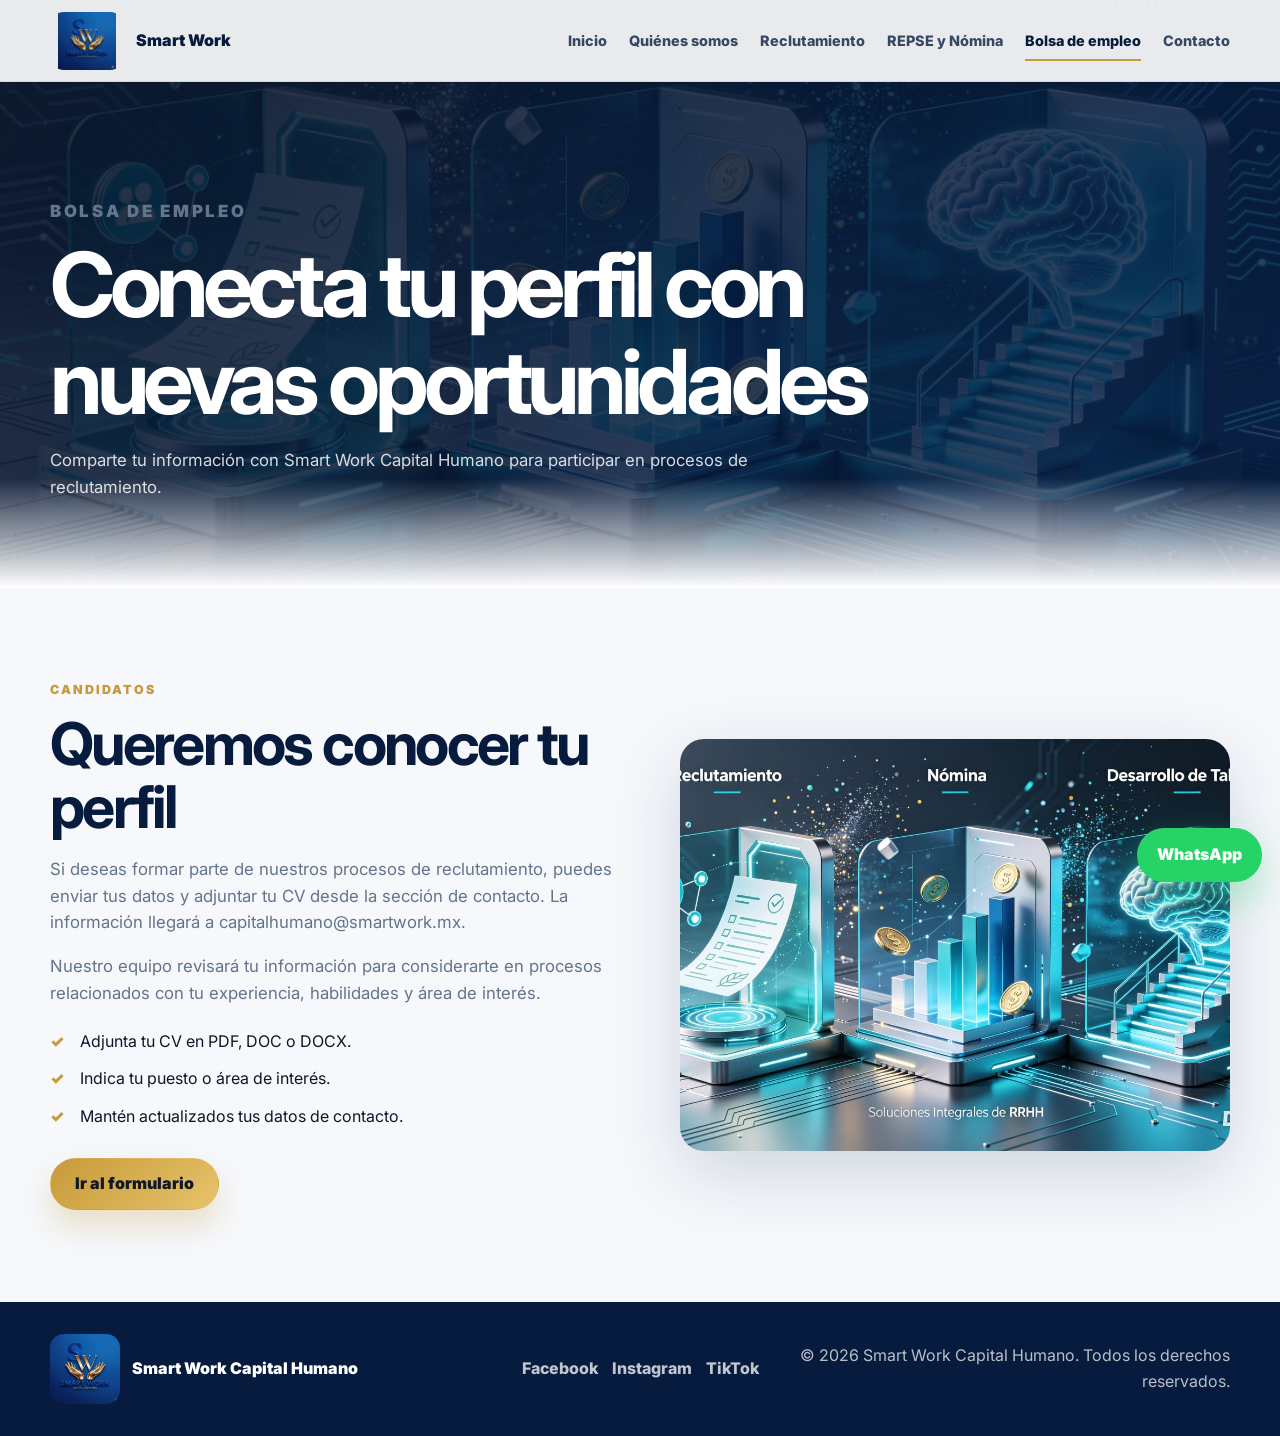
==== commit 8bdd035a: "Ajustes finales smart work" ====
--- a/bolsa-empleo.html
+++ b/bolsa-empleo.html
@@ -47,7 +47,7 @@
         <h2>Queremos conocer tu perfil</h2>
         <p>
           Si deseas formar parte de nuestros procesos de reclutamiento, puedes enviar tus datos
-          y adjuntar tu CV desde la sección de contacto.
+          y adjuntar tu CV desde la sección de contacto. La información llegará a capitalhumano@smartwork.mx.
         </p>
         <p>
           Nuestro equipo revisará tu información para considerarte en procesos relacionados con tu experiencia,
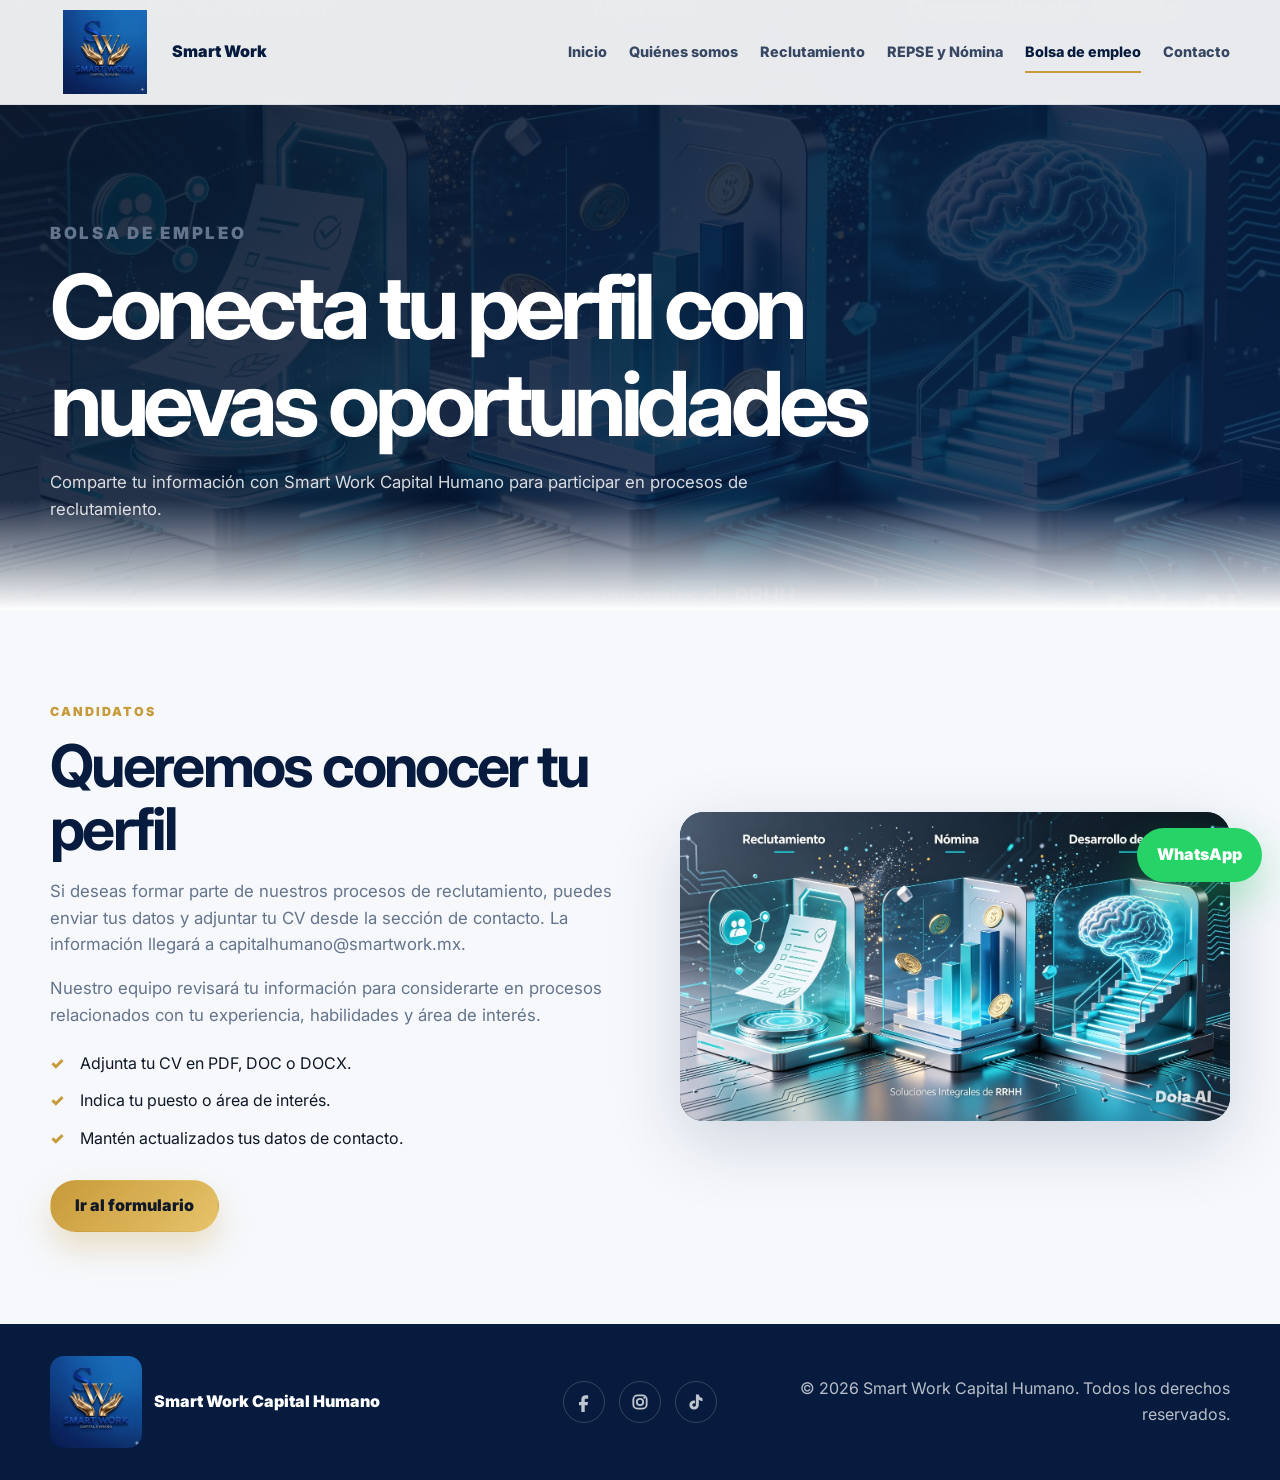
==== commit ece61dbf: "Actualizacion de assets" ====
--- a/bolsa-empleo.html
+++ b/bolsa-empleo.html
@@ -81,9 +81,9 @@
     </a>
 
     <div class="footer-links">
-      <a href="#" target="_blank" rel="noopener">Facebook</a>
-      <a href="#" target="_blank" rel="noopener">Instagram</a>
-      <a href="#" target="_blank" rel="noopener">TikTok</a>
+      <a href="#" target="_blank" rel="noopener" aria-label="Facebook"><svg class="social-icon" viewBox="0 0 24 24" aria-hidden="true"><path d="M14 8h3V4h-3c-3.4 0-5.2 2-5.2 5.3V12H6v4h2.8v8h4.1v-8h3.3l.7-4h-4V9.5c0-1 .4-1.5 1.1-1.5z"/></svg></a>
+      <a href="#" target="_blank" rel="noopener" aria-label="Instagram"><svg class="social-icon" viewBox="0 0 24 24" aria-hidden="true"><rect x="4" y="4" width="16" height="16" rx="5" ry="5" fill="none" stroke="currentColor" stroke-width="2.2"/><circle cx="12" cy="12" r="3.8" fill="none" stroke="currentColor" stroke-width="2.2"/><circle cx="17.2" cy="6.8" r="1.2"/></svg></a>
+      <a href="#" target="_blank" rel="noopener" aria-label="TikTok"><svg class="social-icon" viewBox="0 0 24 24" aria-hidden="true"><path d="M15.4 3c.3 2.4 1.8 4 4.4 4.3v3.7c-1.6-.1-3.1-.7-4.4-1.7v5.6c0 3.5-2.4 6.1-5.8 6.1C6.5 21 4 18.7 4 15.6c0-3.2 2.5-5.5 5.7-5.5.4 0 .8 0 1.2.1v3.6c-.4-.2-.8-.3-1.2-.3-1.1 0-2 .8-2 2s.9 2.1 2.1 2.1c1.3 0 2.1-.9 2.1-2.4V3h3.5z"/></svg></a>
     </div>
 
     <p>© <span id="year"></span> Smart Work Capital Humano. Todos los derechos reservados.</p>
--- a/styles.css
+++ b/styles.css
@@ -991,3 +991,538 @@
     font-size: 7.8rem !important;
   }
 }
+
+
+/* Ajuste 13: últimos detalles visuales y de contenido */
+.navbar {
+  min-height: 94px;
+  height: auto;
+}
+
+.brand img {
+  width: 110px !important;
+  height: 84px !important;
+}
+
+.page-banner {
+  padding-top: 140px;
+}
+
+.hero {
+  padding-top: 150px;
+}
+
+.footer-brand img {
+  width: 92px !important;
+}
+
+.payroll-card img.img-contain {
+  object-fit: contain !important;
+  background: #061b3d;
+  padding: 10px;
+}
+
+.footer-links a,
+.social-links a {
+  display: inline-flex;
+  align-items: center;
+  gap: 8px;
+}
+
+.social-icon {
+  width: 22px;
+  height: 22px;
+  flex: 0 0 22px;
+  color: currentColor;
+  fill: currentColor;
+}
+
+.social-links .social-icon {
+  width: 20px;
+  height: 20px;
+  flex-basis: 20px;
+}
+
+@media (max-width: 980px) {
+  .nav-menu {
+    top: 94px;
+  }
+}
+
+@media (max-width: 640px) {
+  .brand img {
+    width: 94px !important;
+    height: 72px !important;
+  }
+
+  .navbar {
+    min-height: 86px;
+  }
+
+  .nav-menu {
+    top: 86px;
+  }
+
+  .page-banner {
+    padding-top: 128px;
+  }
+
+  .hero {
+    padding-top: 132px;
+  }
+}
+
+
+
+/* Ajuste 14: logo más grande y mostrar completa la imagen con texto */
+.brand img {
+  width: 110px !important;
+  height: 84px !important;
+}
+
+.payroll-card figure,
+.payroll-card .split-visual,
+.split-visual {
+  overflow: visible;
+}
+
+.payroll-card img.img-contain,
+.split-visual img.img-contain {
+  width: 100% !important;
+  height: auto !important;
+  max-height: none !important;
+  object-fit: contain !important;
+  object-position: center center !important;
+  display: block;
+  background: #061b3d;
+  padding: 14px;
+}
+
+@media (max-width: 640px) {
+  .brand img {
+    width: 94px !important;
+    height: 72px !important;
+  }
+
+  .payroll-card img.img-contain,
+  .split-visual img.img-contain {
+    padding: 8px;
+  }
+}
+
+
+/* Ajuste 15: redes solo con icono */
+.footer-links,
+.social-links {
+  display: flex;
+  align-items: center;
+  gap: 14px;
+  flex-wrap: wrap;
+}
+
+.footer-links a,
+.social-links a {
+  width: 42px;
+  height: 42px;
+  display: inline-flex;
+  align-items: center;
+  justify-content: center;
+  border-radius: 999px;
+  padding: 0;
+}
+
+.footer-links a span,
+.social-links a span {
+  display: none !important;
+}
+
+.footer-links .social-icon,
+.social-links .social-icon {
+  width: 20px;
+  height: 20px;
+}
+
+.footer-links a {
+  background: transparent;
+  border: 1px solid rgba(255,255,255,0.18);
+}
+
+.social-links a {
+  background: var(--navy);
+  color: var(--white);
+}
+
+
+/* Ajuste 16: mostrar completa la imagen de soluciones integrales */
+.full-art-card {
+  padding: 18px !important;
+  background: #061b3d;
+  border-radius: 32px;
+  overflow: hidden !important;
+}
+
+.full-art-card img,
+.full-art-card img.img-contain {
+  width: 100% !important;
+  height: auto !important;
+  max-height: none !important;
+  display: block !important;
+  object-fit: contain !important;
+  object-position: center center !important;
+  border-radius: 24px !important;
+  background: #061b3d;
+  padding: 0 !important;
+}
+
+/* Un poco más de aire lateral para que no se corten las letras del arte */
+@media (min-width: 768px) {
+  .full-art-card {
+    padding-left: 28px !important;
+    padding-right: 28px !important;
+    padding-top: 20px !important;
+    padding-bottom: 20px !important;
+  }
+
+  .full-art-card img,
+  .full-art-card img.img-contain {
+    width: 94% !important;
+    margin: 0 auto !important;
+  }
+}
+
+@media (max-width: 767px) {
+  .full-art-card {
+    padding: 12px !important;
+  }
+
+  .full-art-card img,
+  .full-art-card img.img-contain {
+    width: 100% !important;
+    margin: 0 auto !important;
+  }
+}
+
+
+/* Ajuste 17: corregir de verdad la tarjeta de Soluciones Integrales */
+.payroll-card.full-art-card {
+  padding: 18px !important;
+  background: #061b3d !important;
+  border-radius: 32px !important;
+  overflow: hidden !important;
+}
+
+.payroll-card.full-art-card img,
+.payroll-card.full-art-card img.img-contain {
+  width: 90% !important;
+  height: auto !important;
+  max-height: none !important;
+  object-fit: contain !important;
+  object-position: center center !important;
+  display: block !important;
+  margin: 0 auto !important;
+  padding: 0 !important;
+  background: transparent !important;
+  border-radius: 24px !important;
+}
+
+.payroll-card.full-art-card h3,
+.payroll-card.full-art-card p {
+  padding-left: 0 !important;
+  padding-right: 0 !important;
+}
+
+@media (max-width: 767px) {
+  .payroll-card.full-art-card {
+    padding: 12px !important;
+  }
+
+  .payroll-card.full-art-card img,
+  .payroll-card.full-art-card img.img-contain {
+    width: 94% !important;
+  }
+}
+
+
+/* =========================================================
+   FIX DEFINITIVO: servicios-rrhh.jpg 4:3 sin recorte lateral
+   El archivo assets/servicios-rrhh.jpg incluido en este ZIP ya viene
+   convertido a 4:3 con margen arriba/abajo, para que no corte letras
+   aunque la tarjeta use object-fit: cover o height fija.
+   ========================================================= */
+
+.payroll-card img.servicios-rrhh-final,
+img.servicios-rrhh-final {
+  width: 100% !important;
+  height: 210px !important;
+  object-fit: cover !important;
+  object-position: center center !important;
+  display: block !important;
+  background: #061b3d !important;
+}
+
+/* Si la tarjeta completa está expandida por fixes anteriores, igual se respeta la imagen completa */
+.payroll-card.full-art-card img.servicios-rrhh-final {
+  width: 100% !important;
+  height: auto !important;
+  object-fit: contain !important;
+  object-position: center center !important;
+  margin: 0 auto !important;
+  padding: 0 !important;
+  background: #061b3d !important;
+}
+
+
+/* =========================================================
+   CIERRE FINAL - ASSETS COMPLETOS + IMAGEN RRHH SIN RECORTE
+   ========================================================= */
+
+.payroll-grid .payroll-card.full-art-card {
+  grid-column: 1 / -1 !important;
+  padding: 0 !important;
+  overflow: hidden !important;
+  border-radius: 30px !important;
+  background: var(--white) !important;
+  border: 1px solid var(--line) !important;
+  box-shadow: 0 14px 40px rgba(8, 31, 67, 0.08) !important;
+}
+
+.payroll-grid .payroll-card.full-art-card img,
+.payroll-grid .payroll-card.full-art-card img.servicios-rrhh-final,
+.payroll-card.full-art-card img.servicios-rrhh-final {
+  width: 100% !important;
+  height: auto !important;
+  max-height: none !important;
+  display: block !important;
+  object-fit: contain !important;
+  object-position: center center !important;
+  aspect-ratio: auto !important;
+  margin: 0 !important;
+  padding: 0 !important;
+  border-radius: 30px 30px 0 0 !important;
+  background: #061b3d !important;
+}
+
+.payroll-card.full-art-card h3 {
+  padding: 26px 28px 0 !important;
+}
+
+.payroll-card.full-art-card p {
+  padding: 10px 28px 28px !important;
+}
+
+@media (max-width: 640px) {
+  .payroll-card.full-art-card h3 {
+    padding: 22px 20px 0 !important;
+  }
+
+  .payroll-card.full-art-card p {
+    padding: 10px 20px 24px !important;
+  }
+}
+
+
+
+/* =========================================================
+   FIX MISIÓN: mostrar completa la imagen de Capital Humano
+   El recorte venía de .image-card img { aspect-ratio: 4 / 3; object-fit: cover; }
+   Esta clase anula ese recorte solo en la imagen de Misión.
+   ========================================================= */
+
+.image-card.image-card-full {
+  background: #061b3d !important;
+  overflow: hidden !important;
+  border-radius: var(--radius) !important;
+}
+
+.image-card.image-card-full img.img-full-visible,
+.image-card.image-card-full img[src$="capital-humano.jpg"] {
+  width: 100% !important;
+  height: auto !important;
+  max-height: none !important;
+  aspect-ratio: auto !important;
+  object-fit: contain !important;
+  object-position: center center !important;
+  display: block !important;
+  margin: 0 auto !important;
+  padding: 0 !important;
+  background: #061b3d !important;
+}
+
+/* Respaldo: si capital-humano.jpg aparece en otra image-card, también se verá completa */
+.image-card img[src$="capital-humano.jpg"] {
+  height: auto !important;
+  aspect-ratio: auto !important;
+  object-fit: contain !important;
+  object-position: center center !important;
+  background: #061b3d !important;
+}
+
+
+/* =========================================================
+   CORRECCIÓN FINAL REAL - REPSE/NÓMINA TARJETAS
+   Regresa la sección a 3 tarjetas como antes.
+   La imagen de Soluciones integrales ya NO ocupa todo el ancho.
+   Se muestra completa dentro de su tarjeta con object-fit: contain.
+   ========================================================= */
+
+.payroll-grid {
+  display: grid !important;
+  grid-template-columns: repeat(3, 1fr) !important;
+  gap: 22px !important;
+}
+
+.payroll-grid .payroll-card,
+.payroll-grid .payroll-card.full-art-card,
+.payroll-grid .soluciones-integrales-card {
+  grid-column: auto !important;
+  display: block !important;
+  padding: 0 !important;
+  overflow: hidden !important;
+  border: 1px solid var(--line) !important;
+  background: var(--white) !important;
+  border-radius: var(--radius) !important;
+  box-shadow: 0 14px 40px rgba(8, 31, 67, 0.08) !important;
+}
+
+.payroll-card img.rrhh-card-img,
+.payroll-grid .payroll-card:first-child img,
+.payroll-grid .payroll-card img.servicios-rrhh-final,
+.payroll-grid .payroll-card img.img-contain {
+  width: 100% !important;
+  height: 210px !important;
+  max-height: 210px !important;
+  display: block !important;
+  object-fit: contain !important;
+  object-position: center center !important;
+  aspect-ratio: auto !important;
+  padding: 8px !important;
+  margin: 0 !important;
+  border-radius: 0 !important;
+  background: #061b3d !important;
+}
+
+.payroll-card h3,
+.payroll-card p,
+.payroll-card.full-art-card h3,
+.payroll-card.full-art-card p {
+  padding-left: 24px !important;
+  padding-right: 24px !important;
+}
+
+.payroll-card h3,
+.payroll-card.full-art-card h3 {
+  padding-top: 22px !important;
+}
+
+.payroll-card p,
+.payroll-card.full-art-card p {
+  padding-bottom: 24px !important;
+  color: var(--muted) !important;
+}
+
+/* Anula cualquier estructura experimental anterior */
+.soluciones-integrales-img,
+.soluciones-integrales-copy {
+  display: contents !important;
+}
+
+@media (max-width: 980px) {
+  .payroll-grid {
+    grid-template-columns: repeat(2, 1fr) !important;
+  }
+}
+
+@media (max-width: 640px) {
+  .payroll-grid {
+    grid-template-columns: 1fr !important;
+  }
+
+  .payroll-card img.rrhh-card-img,
+  .payroll-grid .payroll-card:first-child img,
+  .payroll-grid .payroll-card img.servicios-rrhh-final,
+  .payroll-grid .payroll-card img.img-contain {
+    height: 210px !important;
+    max-height: 210px !important;
+    padding: 6px !important;
+  }
+}
+
+
+/* =========================================================
+   FIX FINAL REPSE/NÓMINA - imágenes correctas en tarjetas
+   1. Soluciones integrales = reclutamiento-digital.jpg
+   2. Ventajas del servicio = servicios-rrhh.jpg
+   3. Asesoría = consultoria-laptop.jpg
+   ========================================================= */
+
+.payroll-grid {
+  display: grid !important;
+  grid-template-columns: repeat(3, 1fr) !important;
+  gap: 22px !important;
+}
+
+.payroll-grid .payroll-card {
+  grid-column: auto !important;
+  display: block !important;
+  overflow: hidden !important;
+  border: 1px solid var(--line) !important;
+  background: var(--white) !important;
+  border-radius: var(--radius) !important;
+  box-shadow: 0 14px 40px rgba(8, 31, 67, 0.08) !important;
+  padding: 0 !important;
+}
+
+.payroll-grid .payroll-card img {
+  width: 100% !important;
+  height: 210px !important;
+  max-height: 210px !important;
+  display: block !important;
+  object-position: center center !important;
+  border-radius: 0 !important;
+  margin: 0 !important;
+  padding: 0 !important;
+}
+
+/* La primera debe verse como antes: imagen dashboard llena */
+.payroll-grid .payroll-card.card-digital img {
+  object-fit: cover !important;
+  background: #061b3d !important;
+}
+
+/* La segunda usa la imagen RRHH, sin duplicar la primera */
+.payroll-grid .payroll-card.card-rrhh img {
+  object-fit: cover !important;
+  background: #061b3d !important;
+}
+
+/* La tercera queda igual */
+.payroll-grid .payroll-card.card-consultoria img {
+  object-fit: cover !important;
+}
+
+.payroll-grid .payroll-card h3 {
+  padding: 22px 24px 0 !important;
+}
+
+.payroll-grid .payroll-card p {
+  padding: 0 24px 24px !important;
+  color: var(--muted) !important;
+}
+
+/* Apaga fixes anteriores que agrandaban o deformaban esta sección */
+.payroll-grid .payroll-card.full-art-card,
+.payroll-grid .soluciones-integrales-card {
+  grid-column: auto !important;
+}
+
+@media (max-width: 980px) {
+  .payroll-grid {
+    grid-template-columns: repeat(2, 1fr) !important;
+  }
+}
+
+@media (max-width: 640px) {
+  .payroll-grid {
+    grid-template-columns: 1fr !important;
+  }
+}
